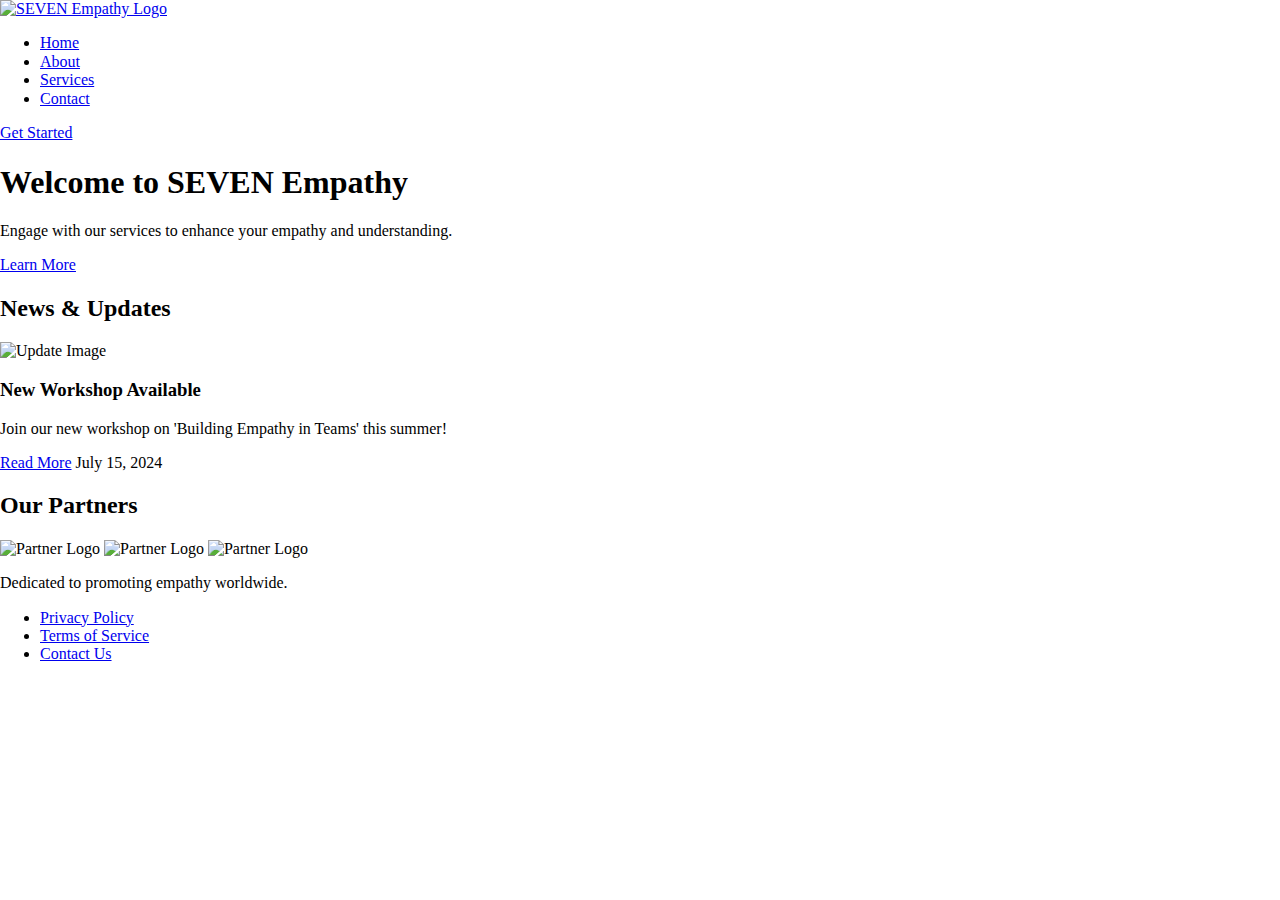
==== components/index.html @ aee9bb56 "Update index.html" ====
<!doctype html>
<html lang="en">
    <head>
        <meta charset="utf-8" />
        <meta name="viewport" content="width=device-width, initial-scale=1.0" />
        <title>Components Library | SEVEN Empathy Case Study</title>
        <link href="../css/normalize.css" rel="stylesheet" />
        <link href="../css/components.css" rel="stylesheet" />
        <link rel="preconnect" href="https://fonts.googleapis.com" />
        <link rel="preconnect" href="https://fonts.gstatic.com" crossorigin />
        <link href="https://fonts.googleapis.com/css2?family=EB+Garamond:ital,wght@0,400..800;1,400..800&family=Open+Sans:ital,wght@0,300..800;1,300..800&display=swap"
            rel="stylesheet"/>
    </head>
    
<body>
    <header class="page-header">
        <div class="logo">
            <a href="#"><img src="../img/logo.png" alt="SEVEN Empathy Logo"></a>
        </div>
        <nav class="header-nav">
            <ul>
                <li><a href="#">Home</a></li>
                <li><a href="#">About</a></li>
                <li><a href="#">Services</a></li>
                <li><a href="#">Contact</a></li>
            </ul>
        </nav>
        <div class="header-button">
            <a href="#" class="btn">Get Started</a>
        </div>
    </header>

    <section class="cover-section">
        <h1>Welcome to SEVEN Empathy</h1>
        <p>Engage with our services to enhance your empathy and understanding.</p>
        <a href="#" class="btn cover-btn">Learn More</a>
    </section>

    <section class="news-updates">
        <h2>News & Updates</h2>
        <div class="news-item">
            <img src="update1.jpg" alt="Update Image">
            <div class="news-content">
                <h3>New Workshop Available</h3>
                <p>Join our new workshop on 'Building Empathy in Teams' this summer!</p>
                <a href="#" class="btn">Read More</a>
                <span class="date">July 15, 2024</span>
            </div>
        </div>
        <!-- Repeat for other news items -->
    </section>

    <section class="partners-section">
        <h2>Our Partners</h2>
        <div class="partners-carousel">
            <img src="partner1.png" alt="Partner Logo">
            <img src="partner2.png" alt="Partner Logo">
            <img src="partner3.png" alt="Partner Logo">
            <!-- Additional logos -->
        </div>
    </section>

    <footer class="site-footer">
        <p>Dedicated to promoting empathy worldwide.</p>
        <nav>
            <ul>
                <li><a href="#">Privacy Policy</a></li>
                <li><a href="#">Terms of Service</a></li>
                <li><a href="#">Contact Us</a></li>
            </ul>
        </nav>
    </footer>
</body>
</html>
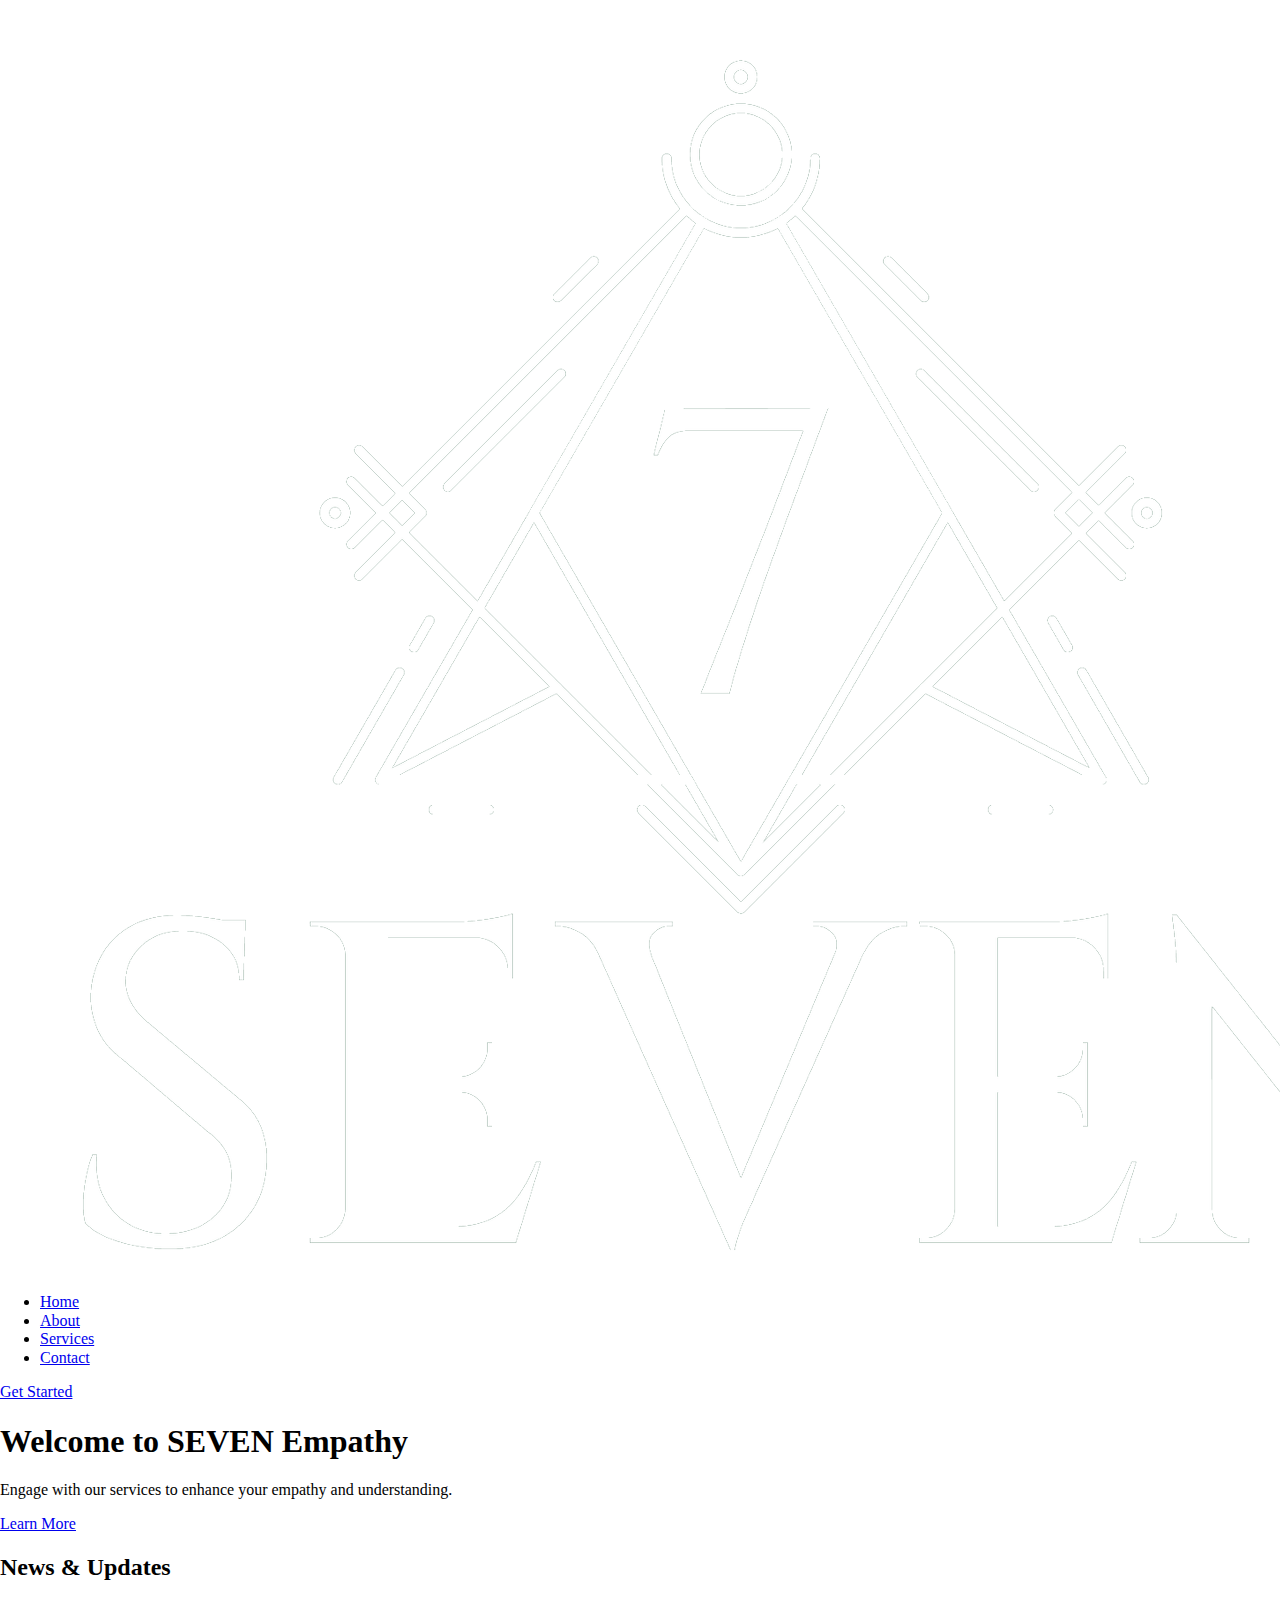
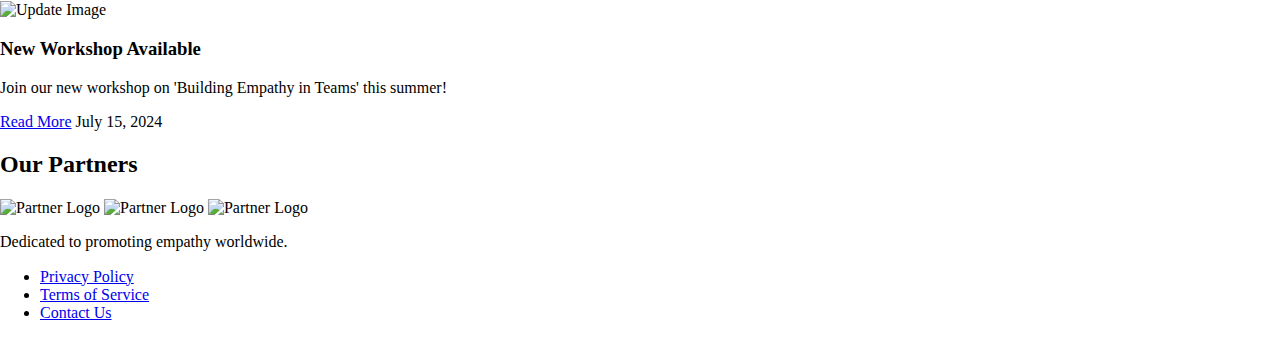
==== commit 56a4e879: "Update index.html" ====
--- a/components/index.html
+++ b/components/index.html
@@ -15,7 +15,7 @@
 <body>
     <header class="page-header">
         <div class="logo">
-            <a href="#"><img src="../img/logo.png" alt="SEVEN Empathy Logo"></a>
+            <a href="#"><img src="img/logo.png" alt="SEVEN Empathy Logo"></a>
         </div>
         <nav class="header-nav">
             <ul>
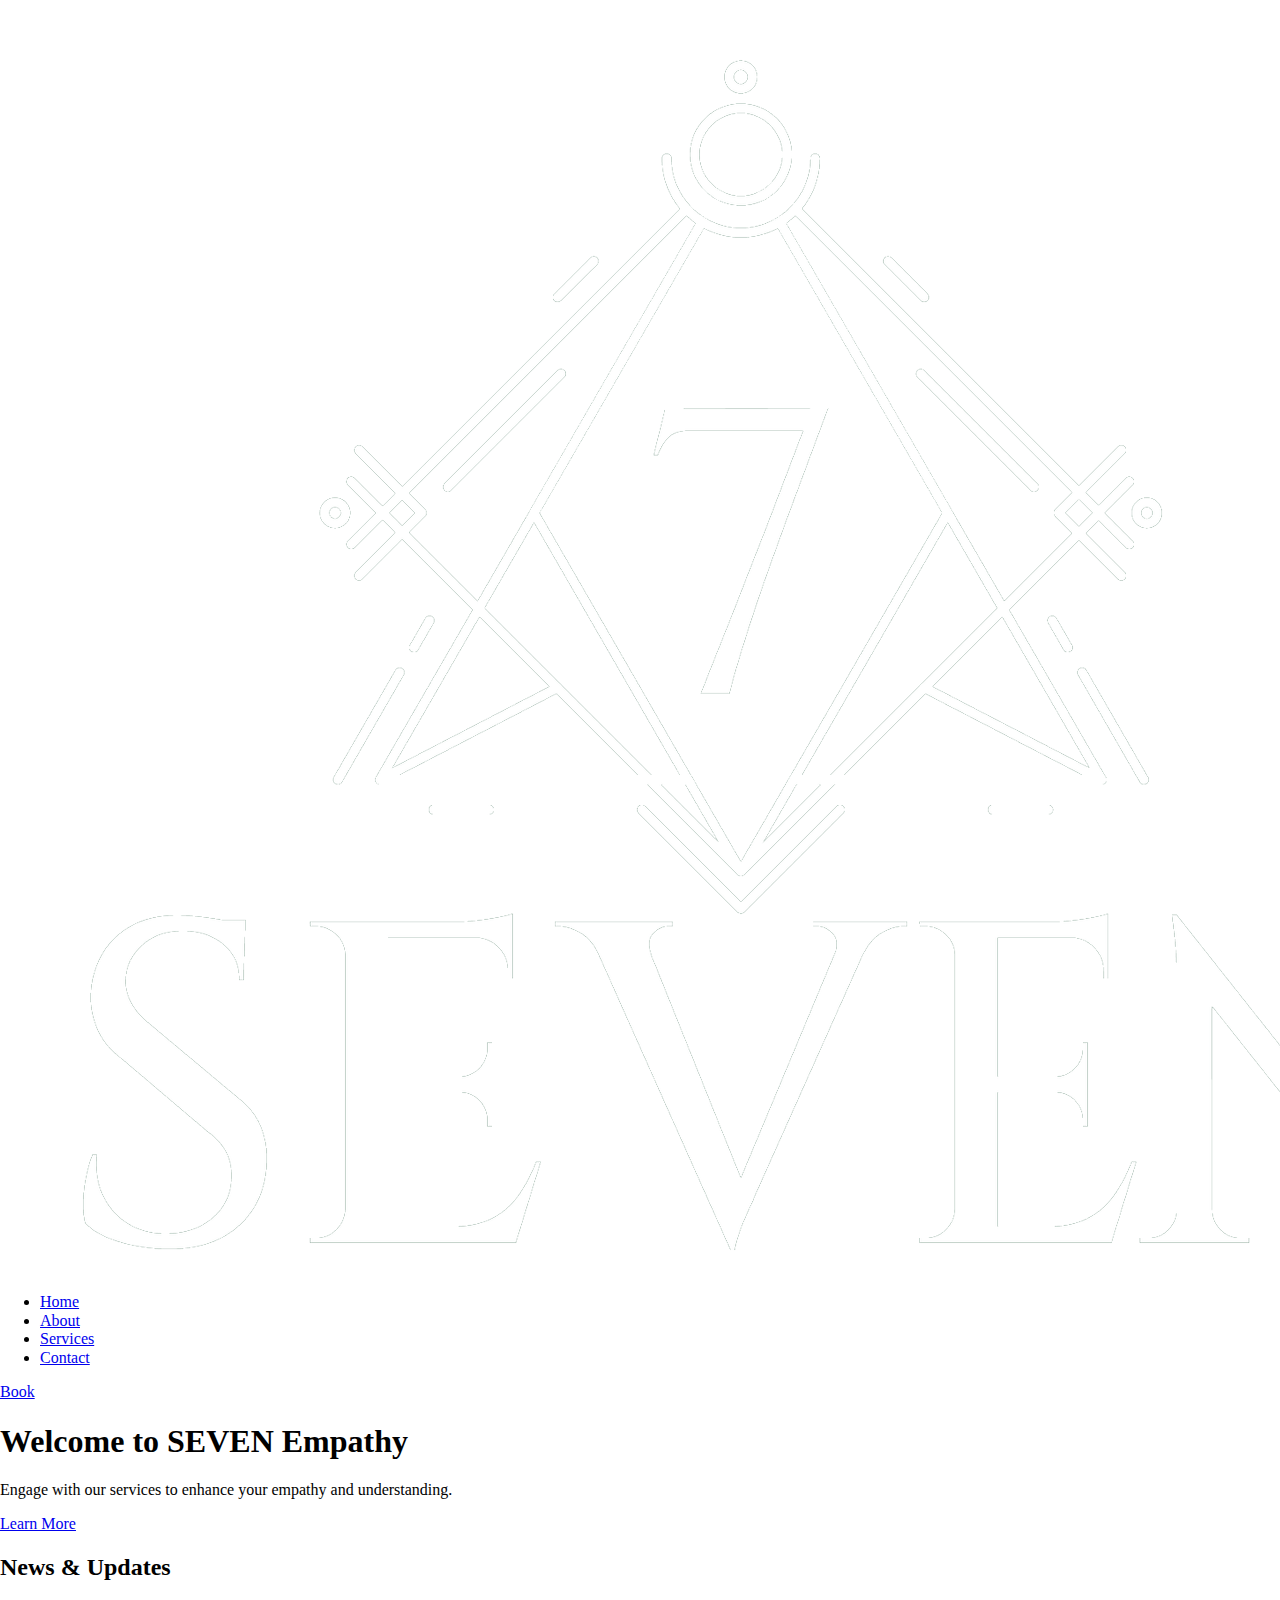
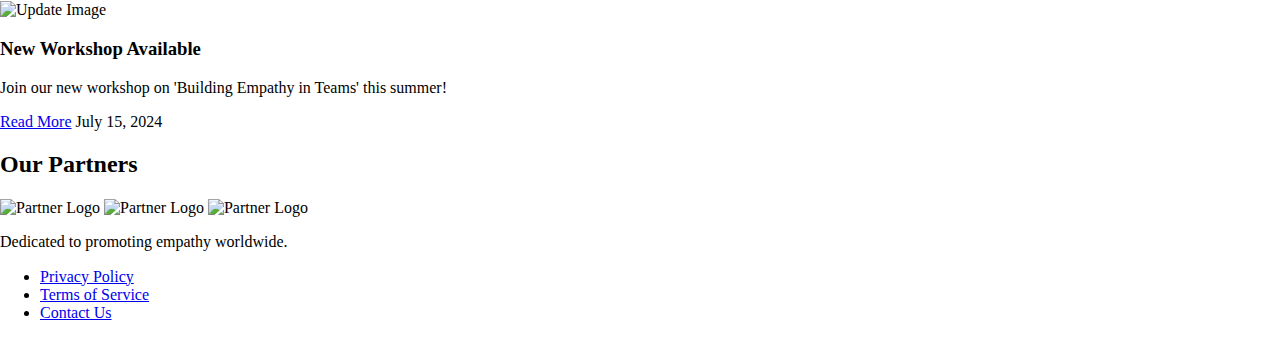
==== commit e21feef7: "Update index.html" ====
--- a/components/index.html
+++ b/components/index.html
@@ -26,7 +26,7 @@
             </ul>
         </nav>
         <div class="header-button">
-            <a href="#" class="btn">Get Started</a>
+            <a href="#" class="btn">Book</a>
         </div>
     </header>
 
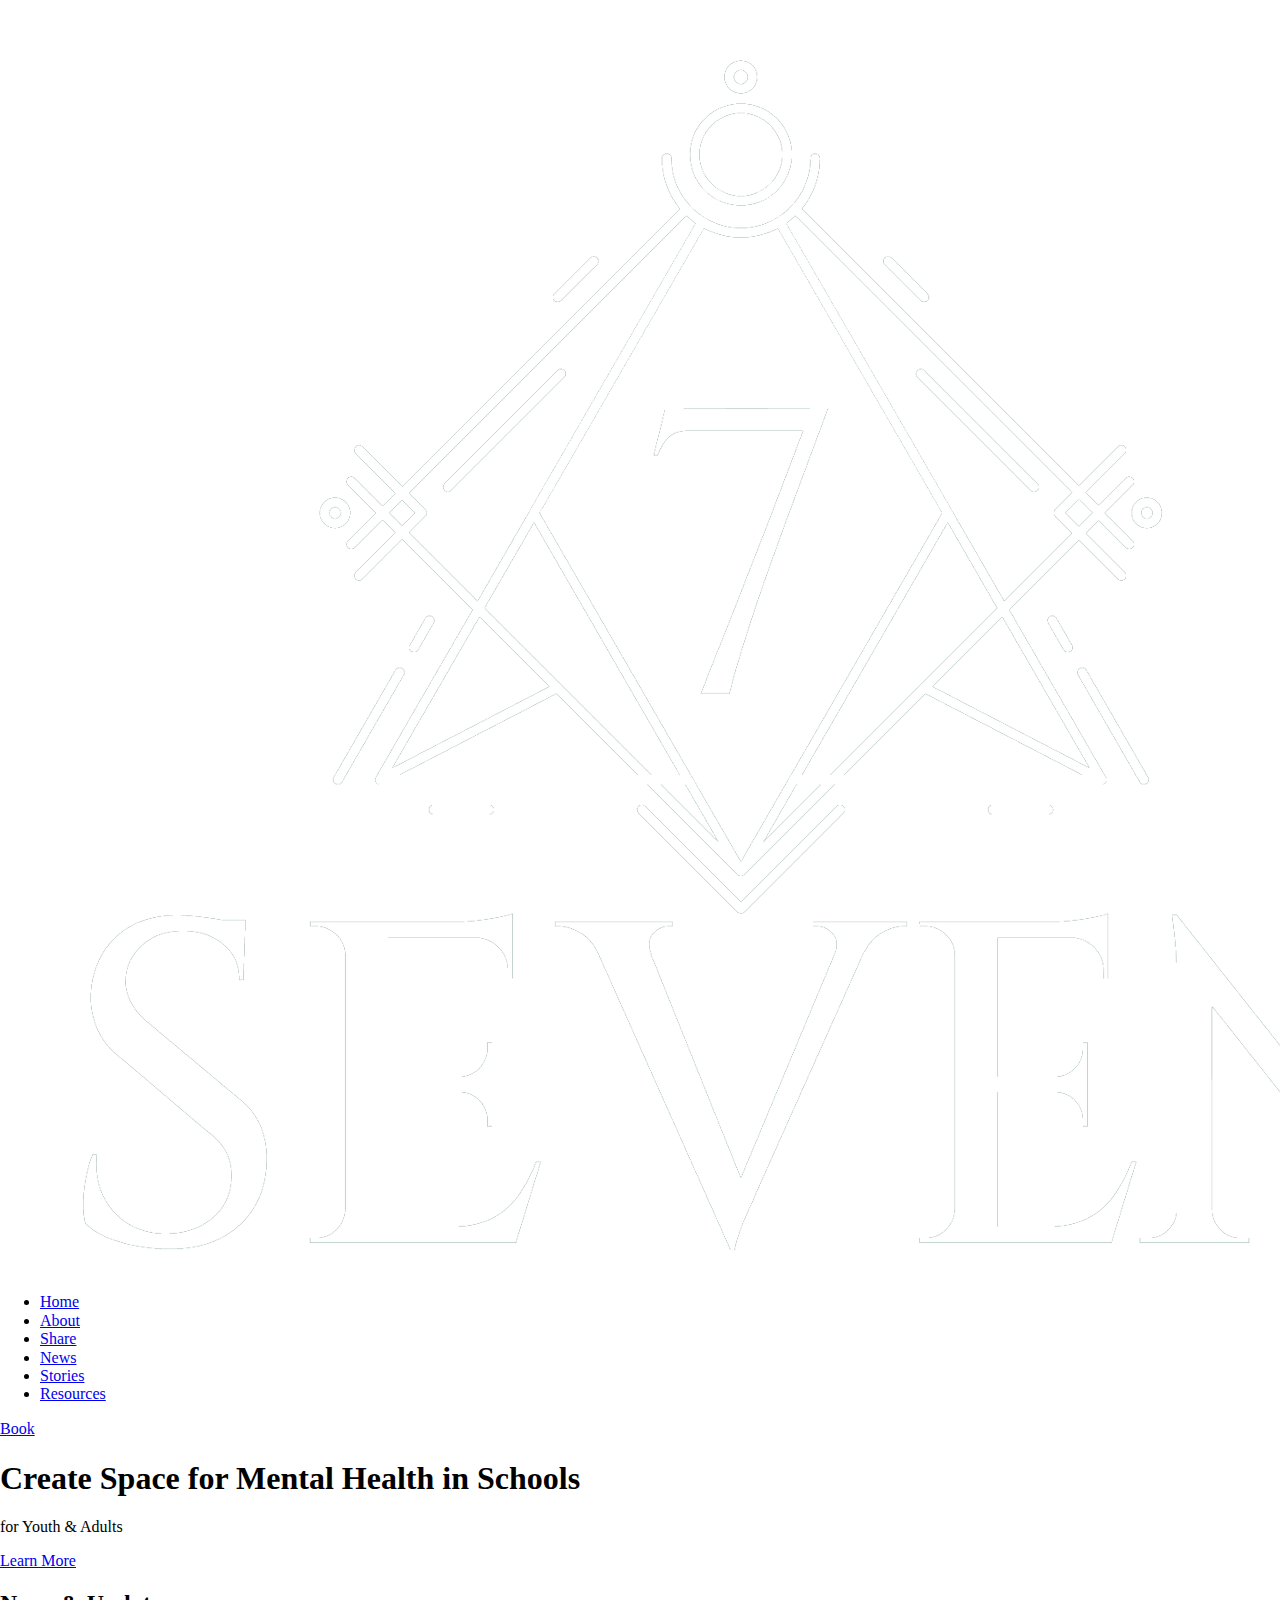
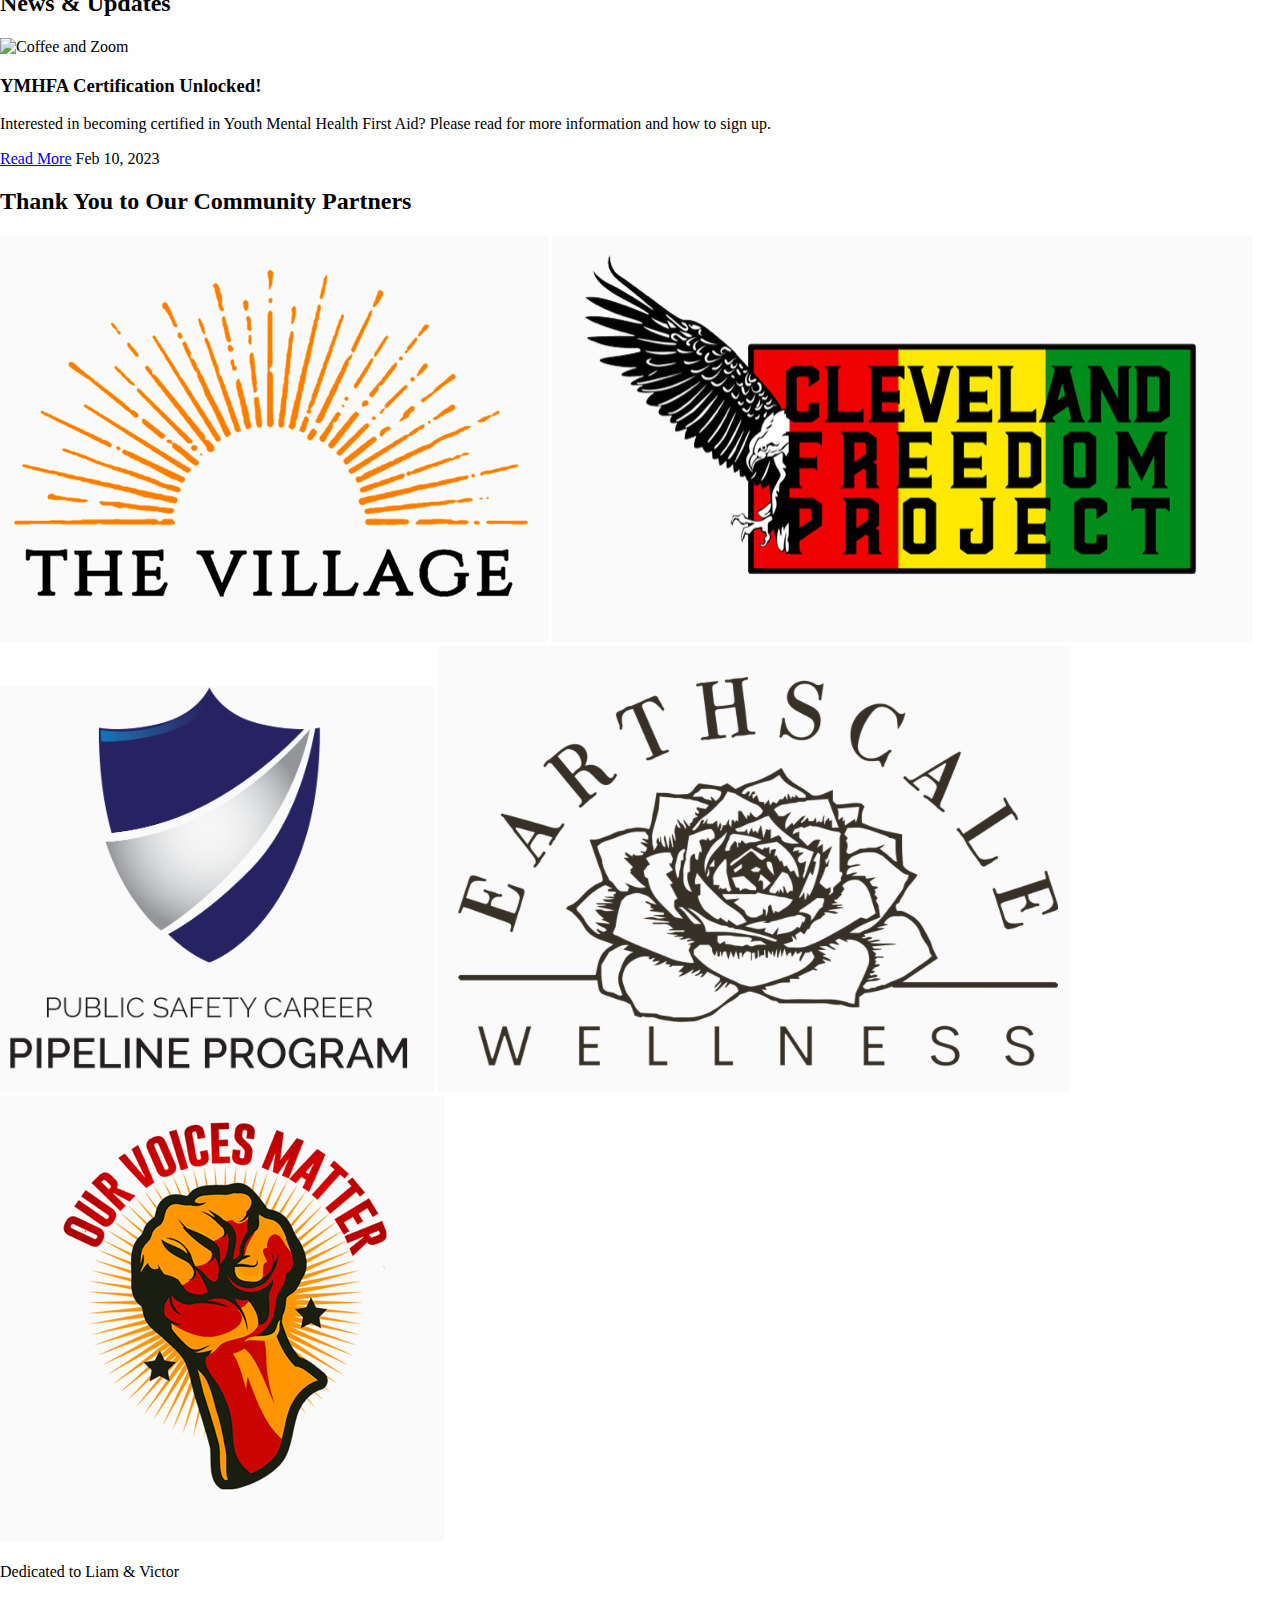
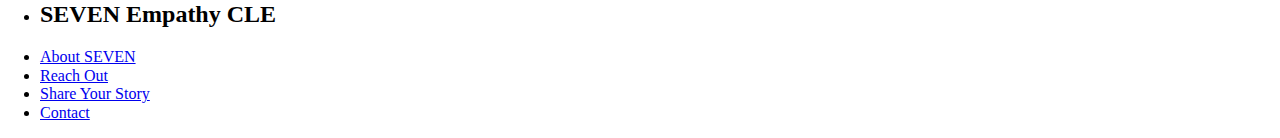
==== commit 1ac2e4d5: "Update index.html" ====
--- a/components/index.html
+++ b/components/index.html
@@ -21,8 +21,10 @@
             <ul>
                 <li><a href="#">Home</a></li>
                 <li><a href="#">About</a></li>
-                <li><a href="#">Services</a></li>
-                <li><a href="#">Contact</a></li>
+                <li><a href="#">Share</a></li>
+                <li><a href="#">News</a></li>
+                <li><a href="#">Stories</a></li>
+                <li><a href="#">Resources</a></li>
             </ul>
         </nav>
         <div class="header-button">
@@ -31,42 +33,44 @@
     </header>
 
     <section class="cover-section">
-        <h1>Welcome to SEVEN Empathy</h1>
-        <p>Engage with our services to enhance your empathy and understanding.</p>
+        <h1>Create Space for Mental Health in Schools</h1>
+        <p>for Youth & Adults</p>
         <a href="#" class="btn cover-btn">Learn More</a>
     </section>
 
     <section class="news-updates">
         <h2>News & Updates</h2>
         <div class="news-item">
-            <img src="update1.jpg" alt="Update Image">
+            <img src="img/page-section__img1.png" alt="Coffee and Zoom">
             <div class="news-content">
-                <h3>New Workshop Available</h3>
-                <p>Join our new workshop on 'Building Empathy in Teams' this summer!</p>
+                <h3>YMHFA Certification Unlocked!</h3>
+                <p>Interested in becoming certified in Youth Mental Health First Aid? Please read for more information and how to sign up.</p>
                 <a href="#" class="btn">Read More</a>
-                <span class="date">July 15, 2024</span>
+                <span class="date">Feb 10, 2023</span>
             </div>
         </div>
-        <!-- Repeat for other news items -->
     </section>
 
     <section class="partners-section">
-        <h2>Our Partners</h2>
+        <h2>Thank You to Our Community Partners</h2>
         <div class="partners-carousel">
-            <img src="partner1.png" alt="Partner Logo">
-            <img src="partner2.png" alt="Partner Logo">
-            <img src="partner3.png" alt="Partner Logo">
-            <!-- Additional logos -->
+            <img src="img/community-partners__logo-1.png" alt="Partner Logo">
+            <img src="img/community-partners__logo-2.png" alt="Partner Logo">
+            <img src="img/community-partners__logo-3.png" alt="Partner Logo">
+            <img src="img/community-partners__logo-4.png" alt="Partner Logo">
+            <img src="img/community-partners__logo-5.png" alt="Partner Logo">
         </div>
     </section>
 
     <footer class="site-footer">
-        <p>Dedicated to promoting empathy worldwide.</p>
+        <p>Dedicated to Liam & Victor</p>
         <nav>
             <ul>
-                <li><a href="#">Privacy Policy</a></li>
-                <li><a href="#">Terms of Service</a></li>
-                <li><a href="#">Contact Us</a></li>
+                <li><h2>SEVEN Empathy CLE</h2></li>
+                <li><a href="#">About SEVEN</a></li>
+                <li><a href="#">Reach Out</a></li>
+                <li><a href="#">Share Your Story</a></li>
+                <li><a href="#">Contact</a></li>
             </ul>
         </nav>
     </footer>
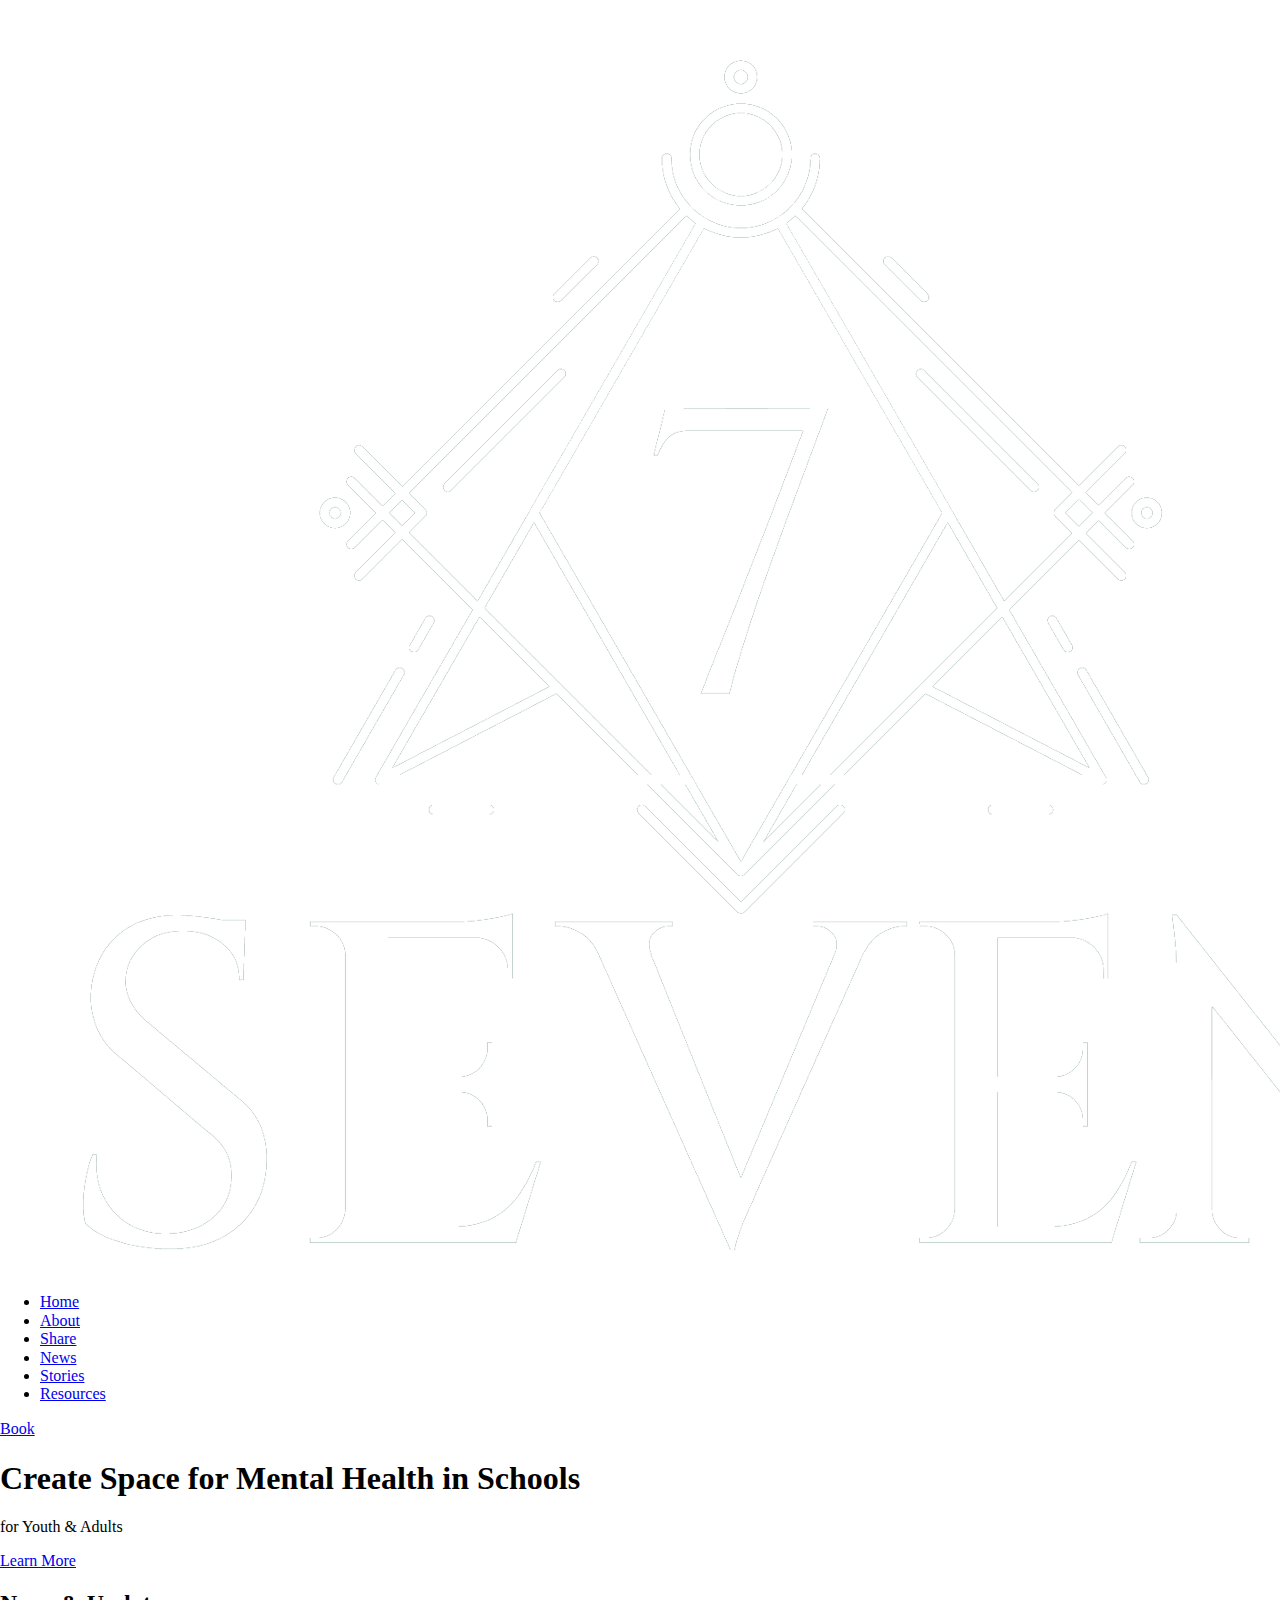
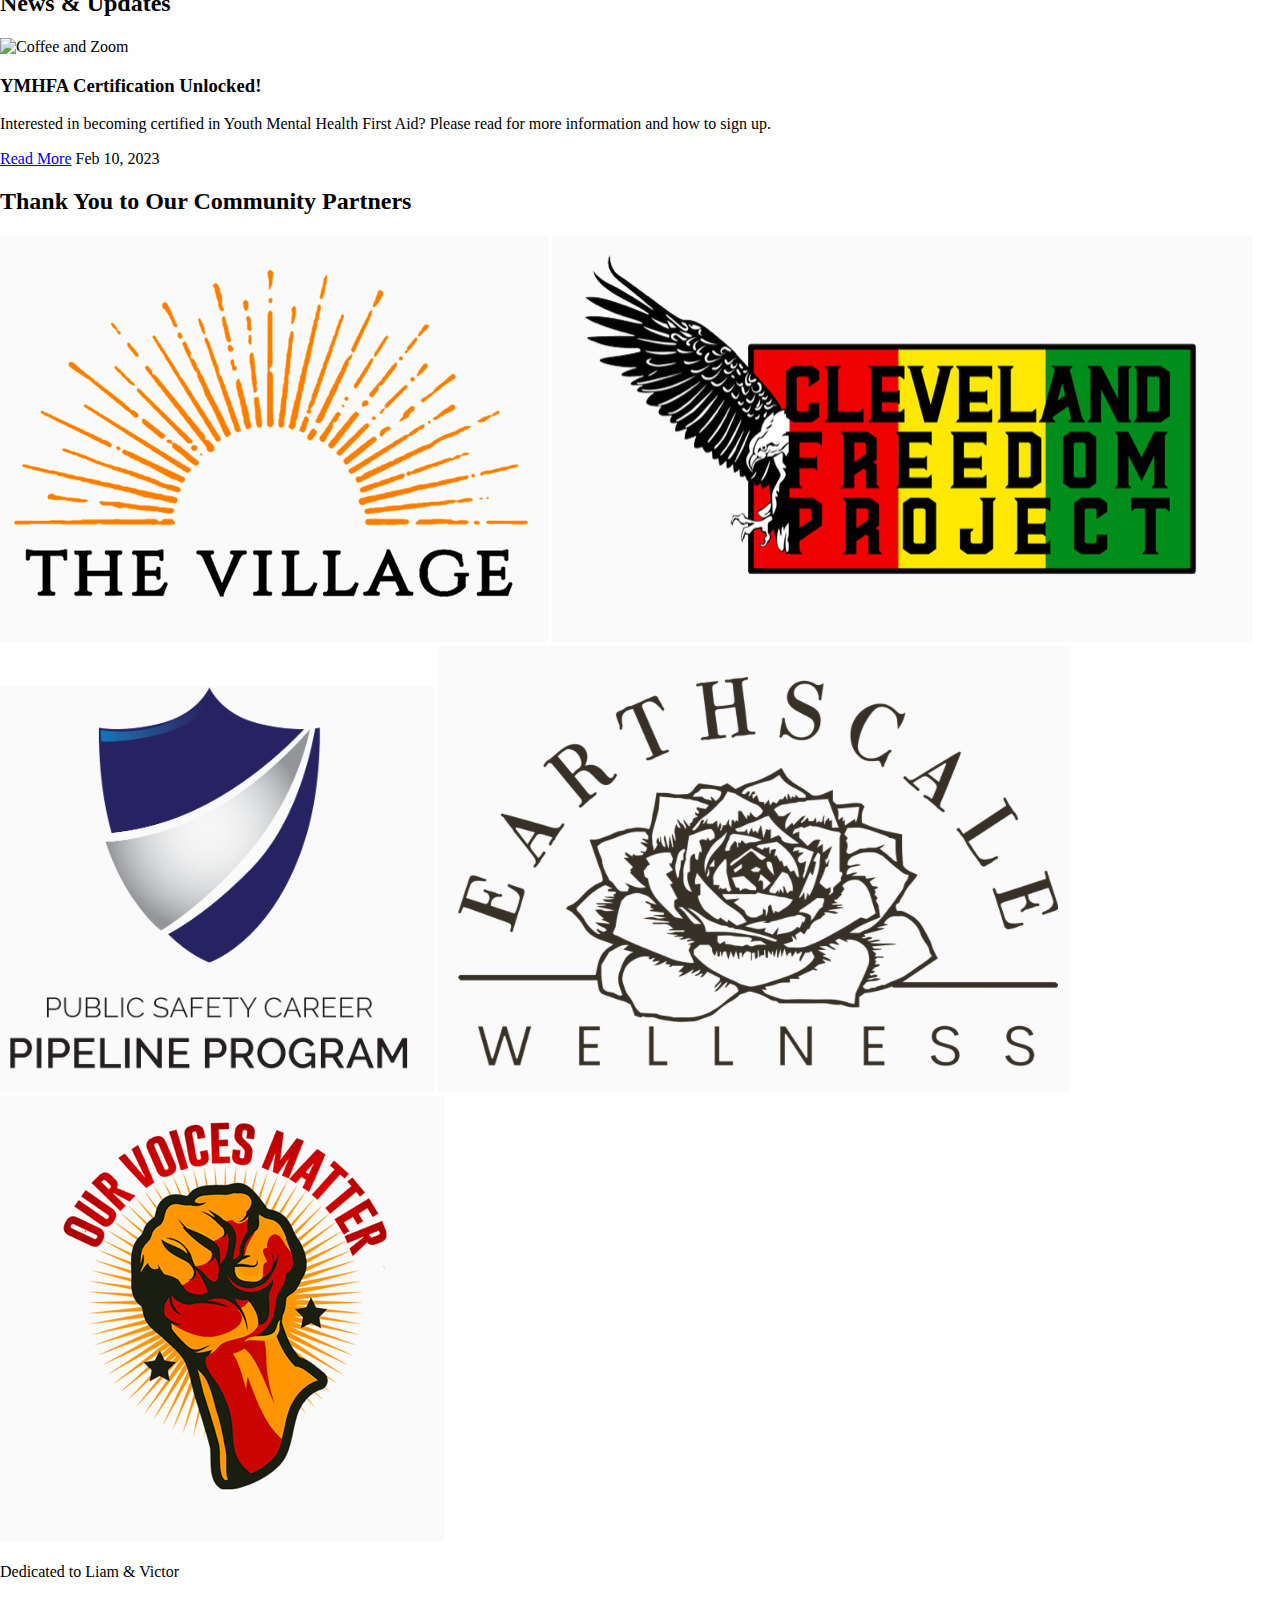
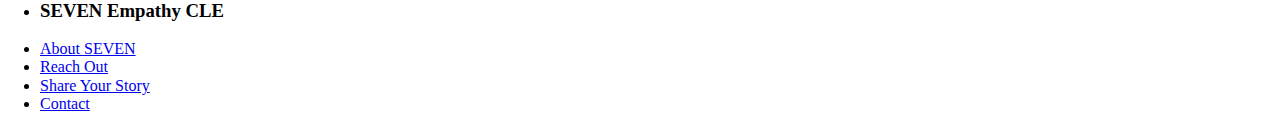
==== commit 8c882a1f: "Update index.html" ====
--- a/components/index.html
+++ b/components/index.html
@@ -5,7 +5,7 @@
         <meta name="viewport" content="width=device-width, initial-scale=1.0" />
         <title>Components Library | SEVEN Empathy Case Study</title>
         <link href="../css/normalize.css" rel="stylesheet" />
-        <link href="../css/components.css" rel="stylesheet" />
+        <link href="../css/index.css" rel="stylesheet" />
         <link rel="preconnect" href="https://fonts.googleapis.com" />
         <link rel="preconnect" href="https://fonts.gstatic.com" crossorigin />
         <link href="https://fonts.googleapis.com/css2?family=EB+Garamond:ital,wght@0,400..800;1,400..800&family=Open+Sans:ital,wght@0,300..800;1,300..800&display=swap"
@@ -66,7 +66,7 @@
         <p>Dedicated to Liam & Victor</p>
         <nav>
             <ul>
-                <li><h2>SEVEN Empathy CLE</h2></li>
+                <li><h3>SEVEN Empathy CLE</h3></li>
                 <li><a href="#">About SEVEN</a></li>
                 <li><a href="#">Reach Out</a></li>
                 <li><a href="#">Share Your Story</a></li>
--- a/css/index.css
+++ b/css/index.css
@@ -0,0 +1 @@
+
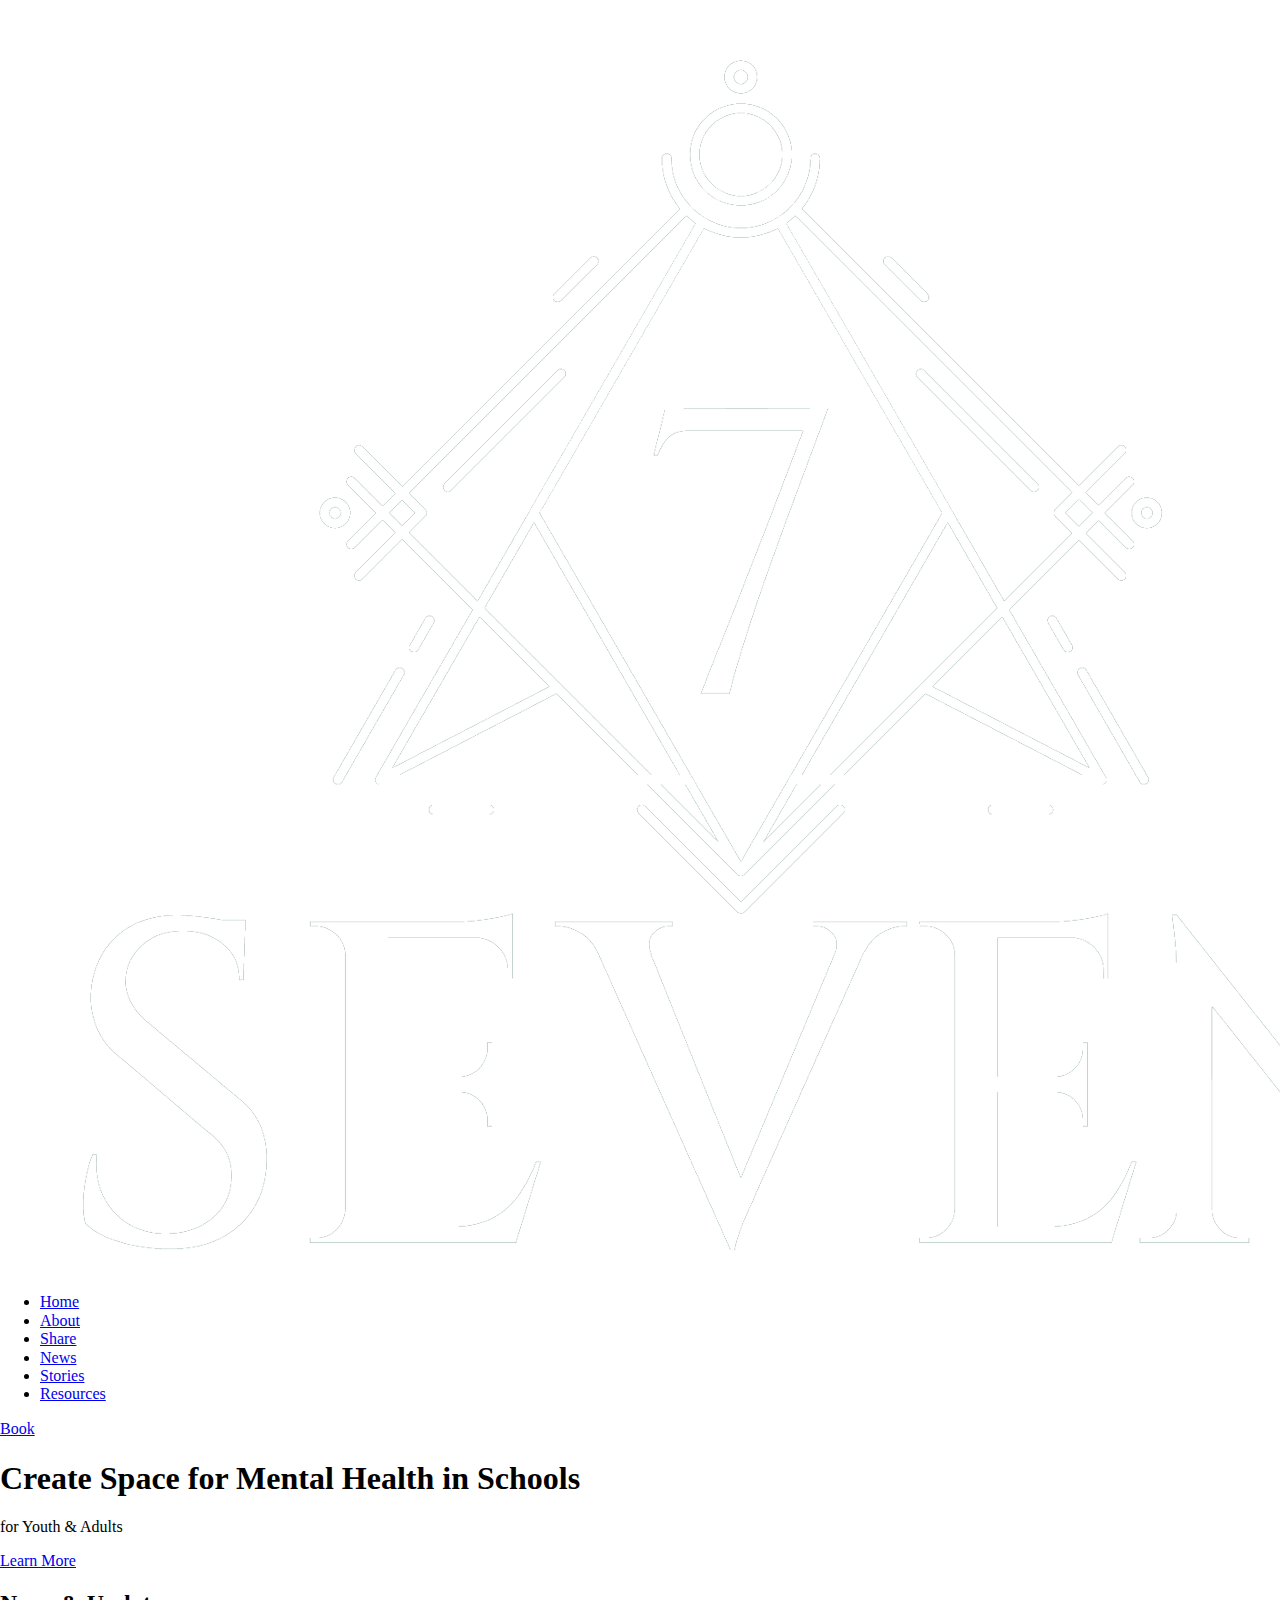
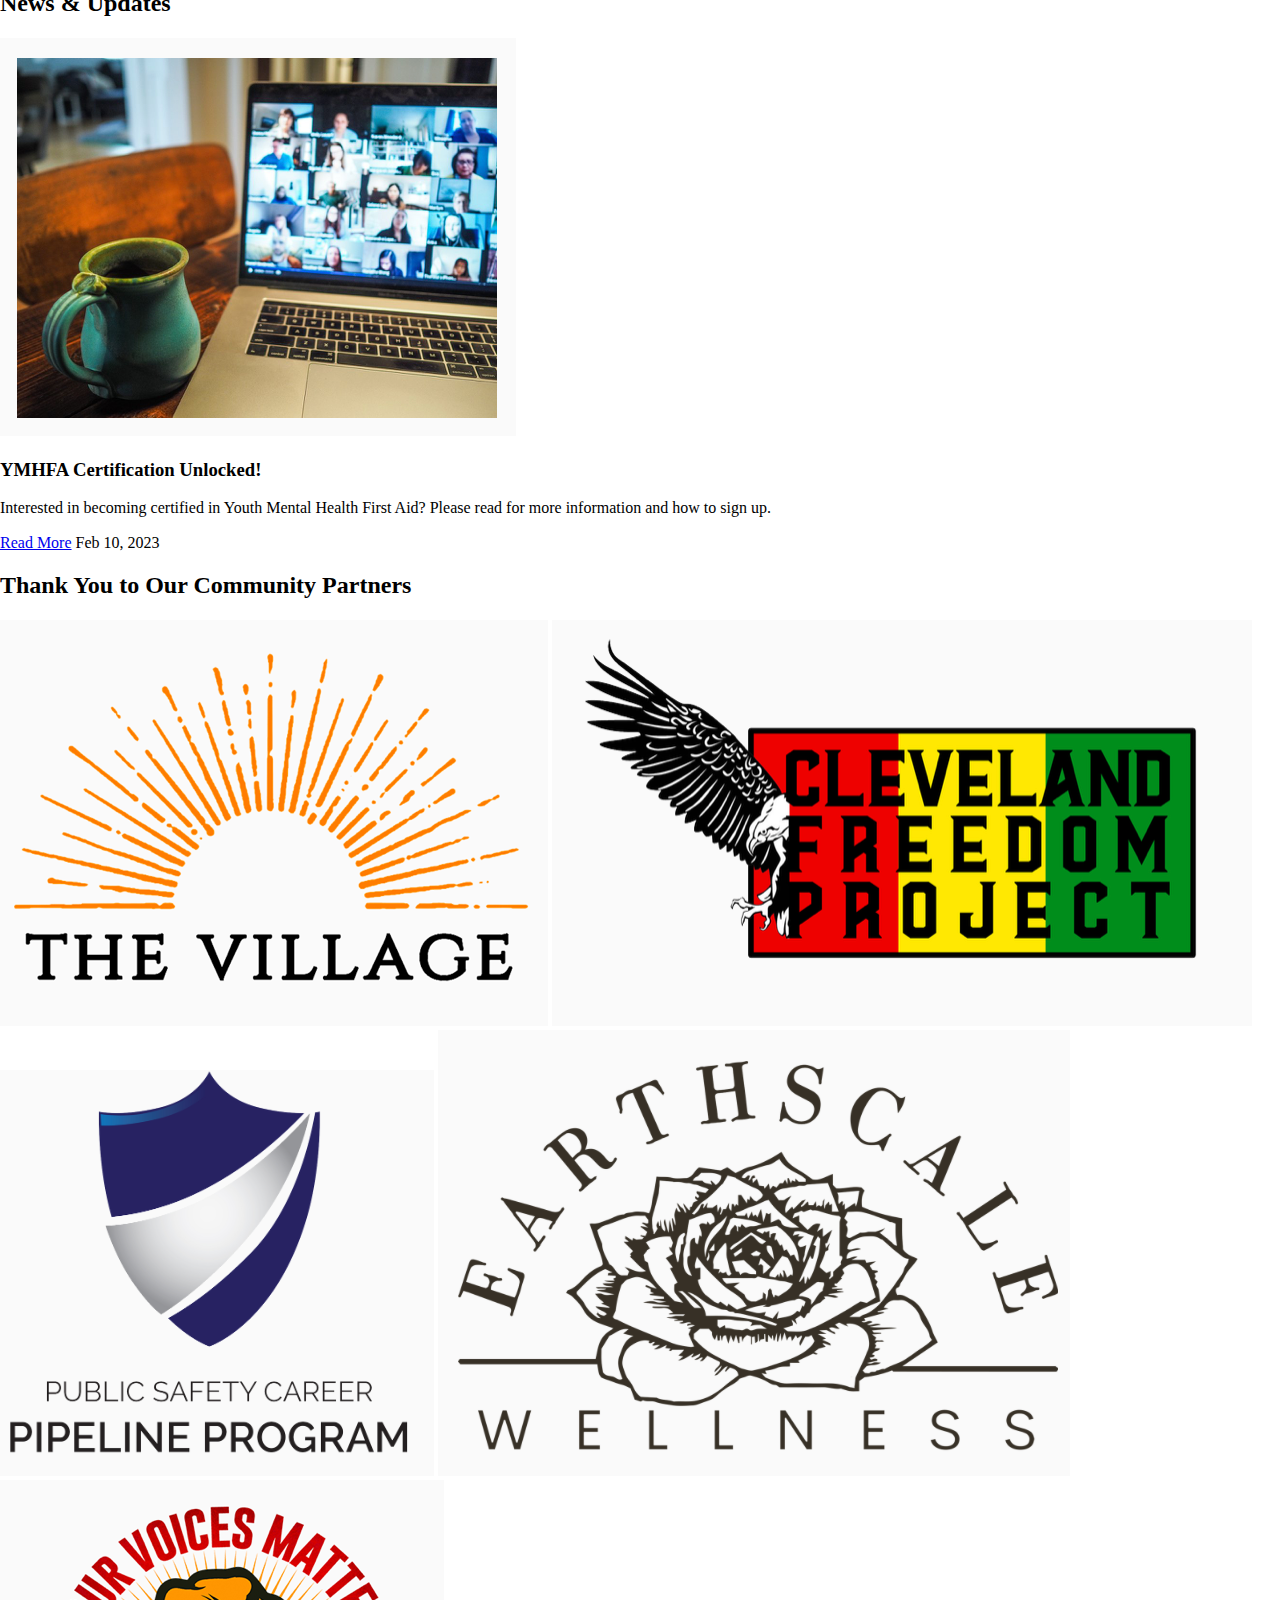
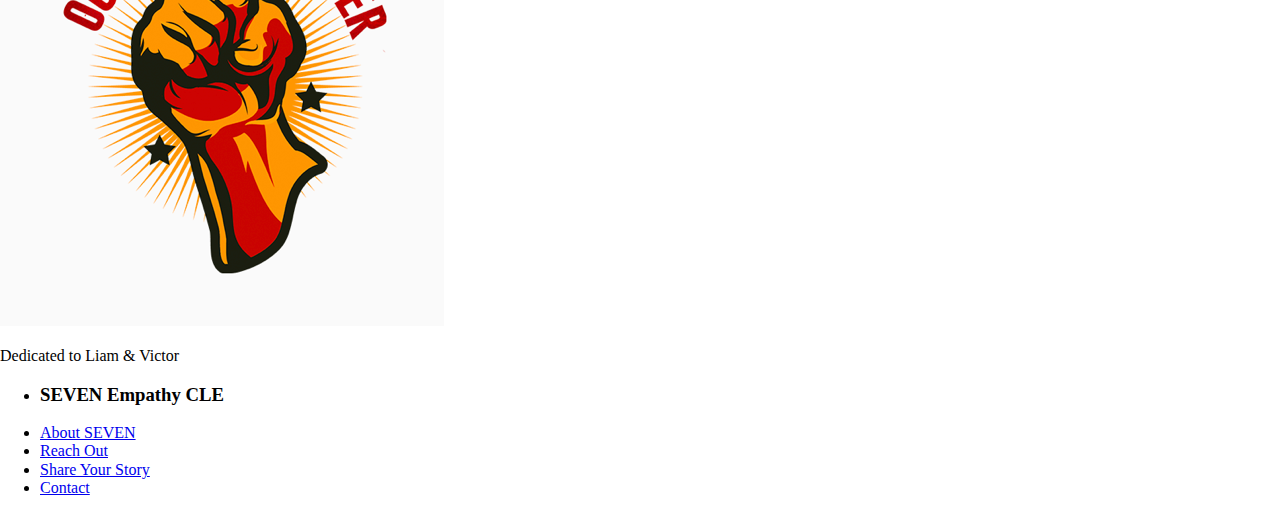
==== commit 055f1ad3: "Update index.html" ====
--- a/components/index.html
+++ b/components/index.html
@@ -41,7 +41,7 @@
     <section class="news-updates">
         <h2>News & Updates</h2>
         <div class="news-item">
-            <img src="img/page-section__img1.png" alt="Coffee and Zoom">
+            <img src="img/page-section__img-1.png" alt="Coffee and Zoom">
             <div class="news-content">
                 <h3>YMHFA Certification Unlocked!</h3>
                 <p>Interested in becoming certified in Youth Mental Health First Aid? Please read for more information and how to sign up.</p>
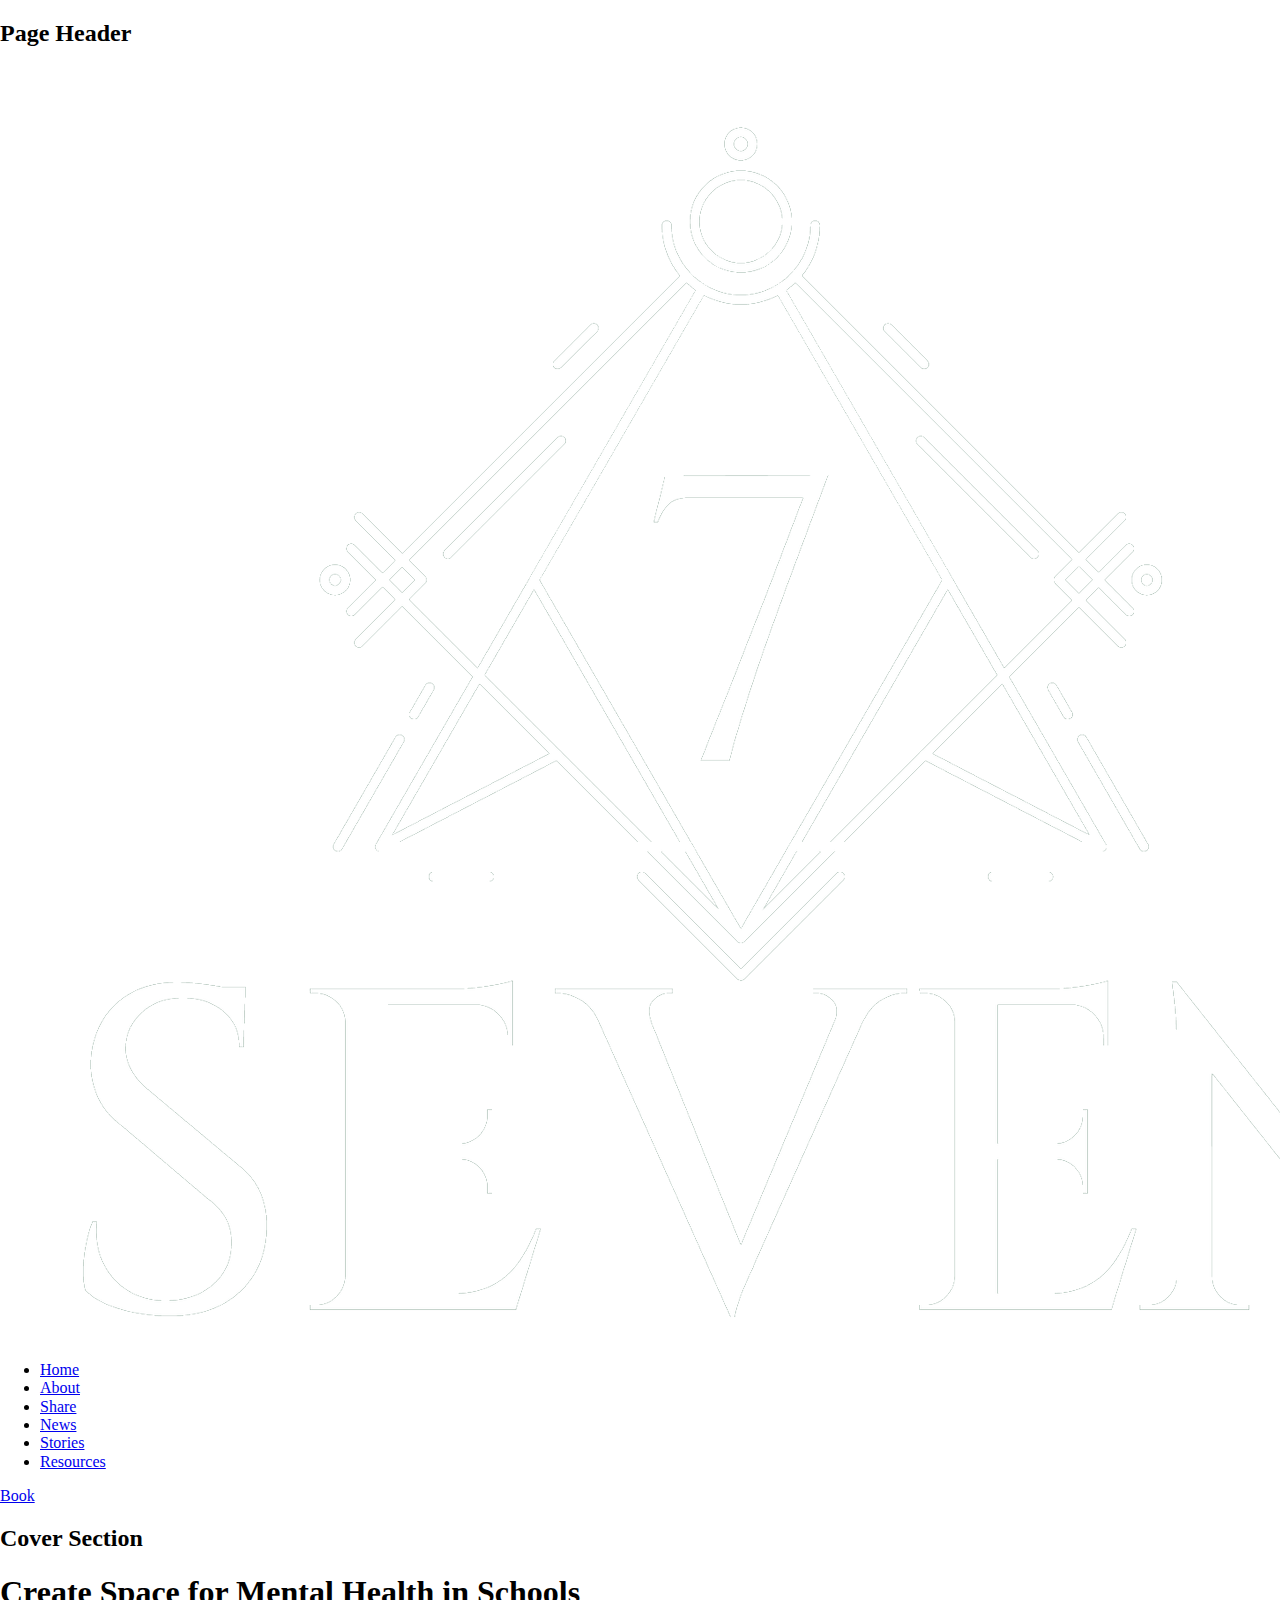
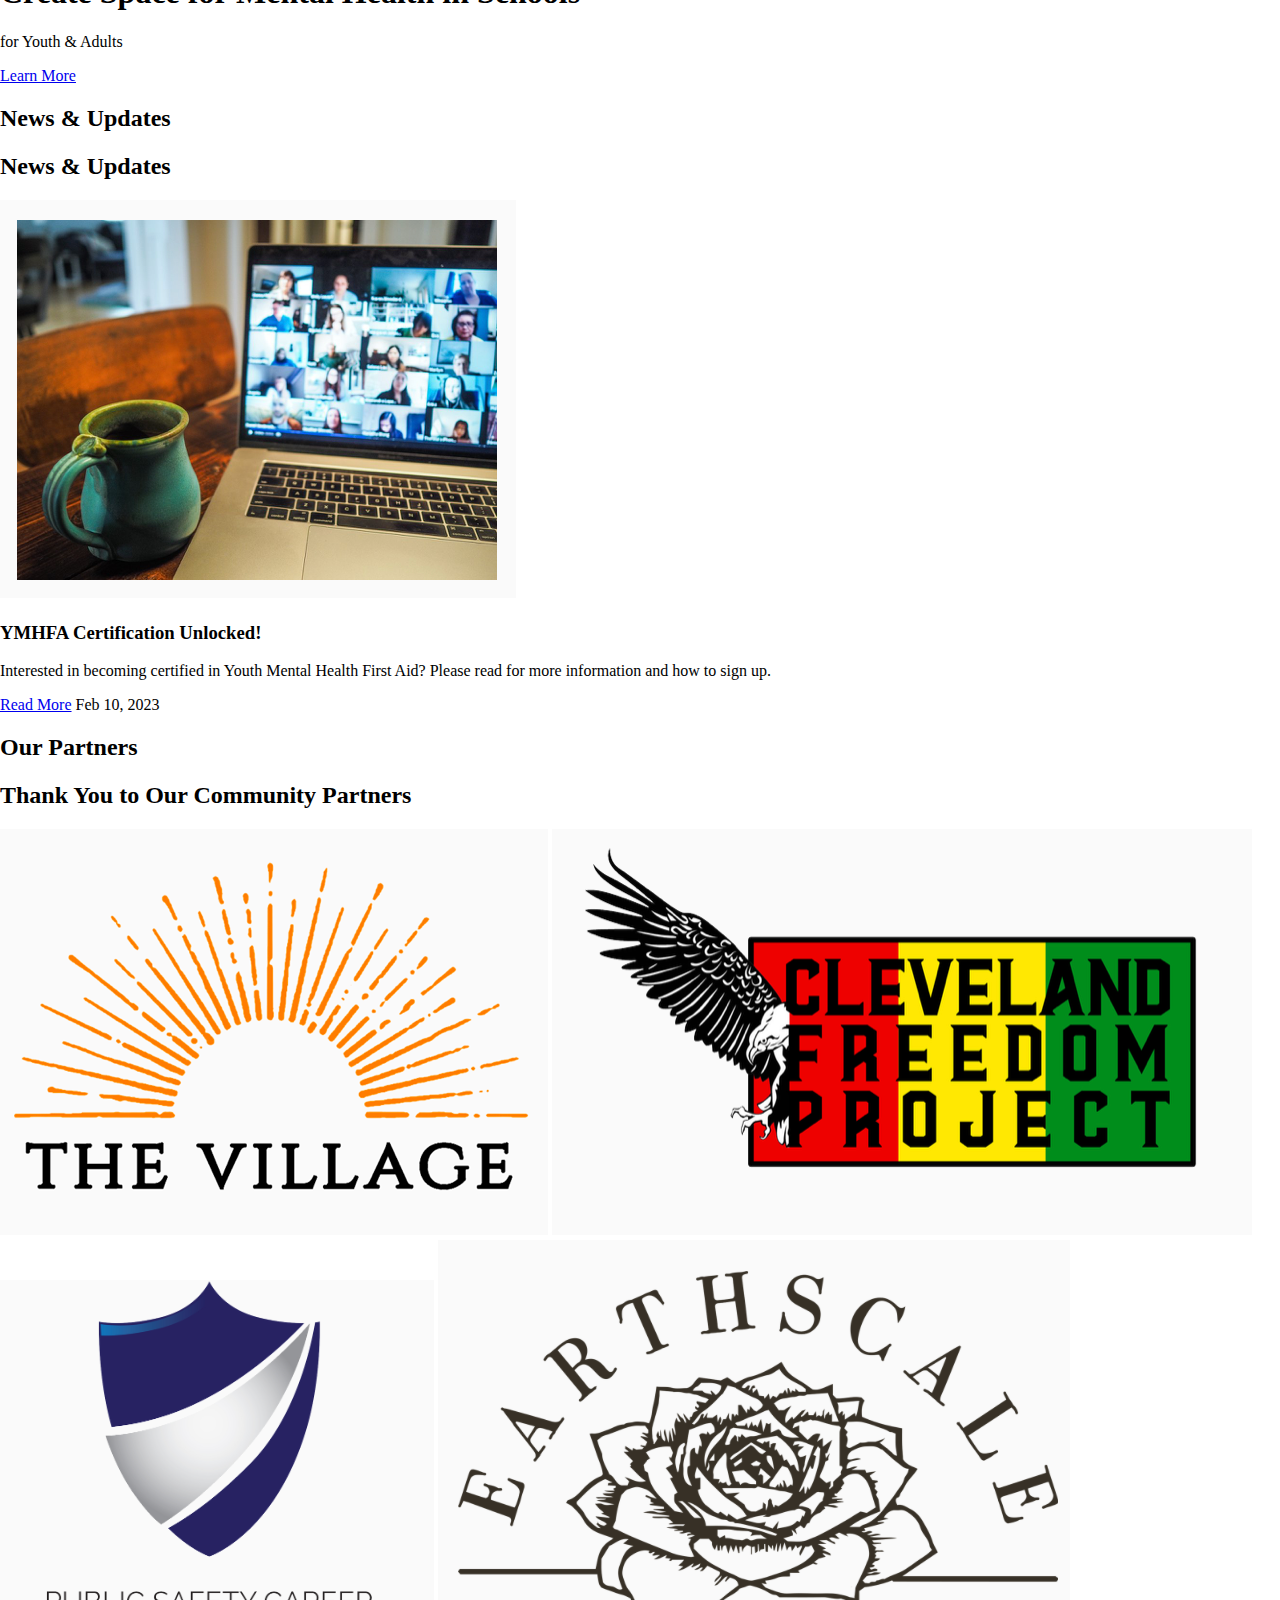
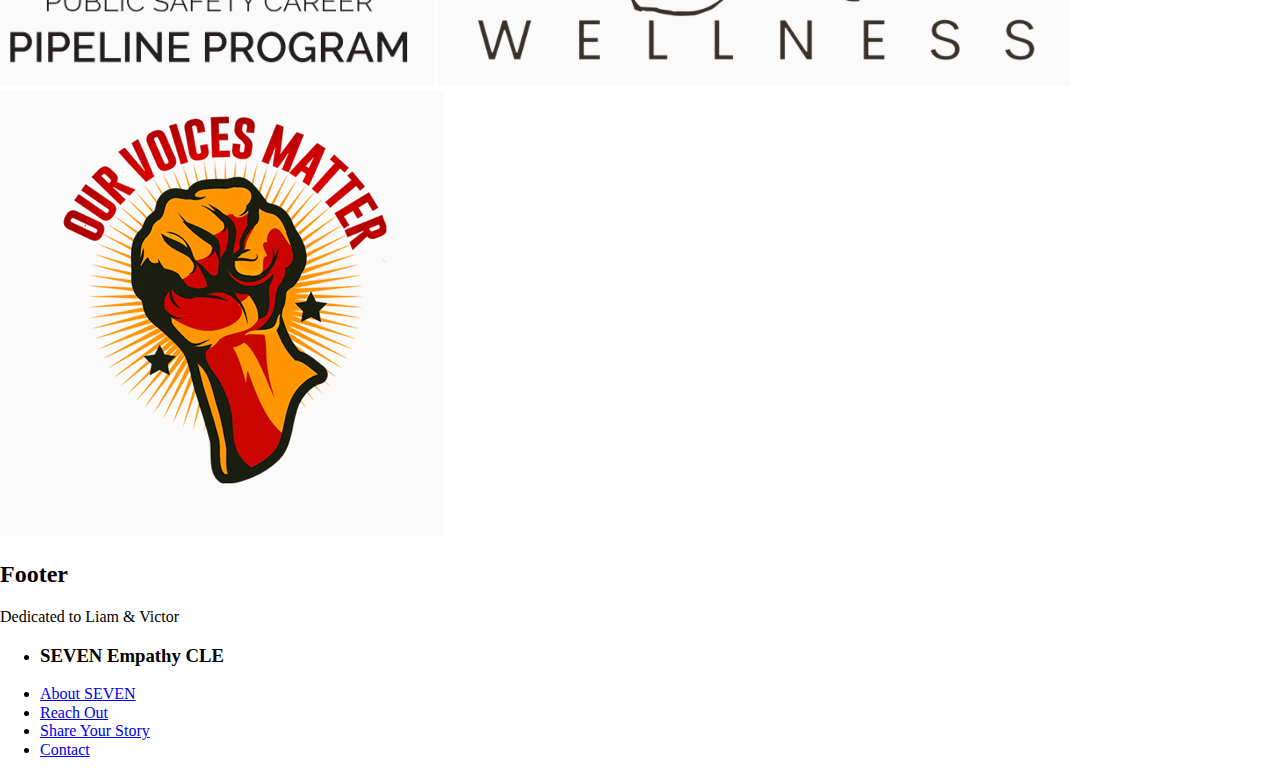
==== commit f27cee3e: "Update index.html" ====
--- a/components/index.html
+++ b/components/index.html
@@ -13,6 +13,7 @@
     </head>
     
 <body>
+    <h2 class="section-heading">Page Header</h2>
     <header class="page-header">
         <div class="logo">
             <a href="#"><img src="img/logo.png" alt="SEVEN Empathy Logo"></a>
@@ -32,12 +33,14 @@
         </div>
     </header>
 
+    <h2 class="section-heading">Cover Section</h2>
     <section class="cover-section">
         <h1>Create Space for Mental Health in Schools</h1>
         <p>for Youth & Adults</p>
         <a href="#" class="btn cover-btn">Learn More</a>
     </section>
 
+    <h2 class="section-heading">News & Updates</h2>
     <section class="news-updates">
         <h2>News & Updates</h2>
         <div class="news-item">
@@ -51,6 +54,7 @@
         </div>
     </section>
 
+    <h2 class="section-heading">Our Partners</h2>
     <section class="partners-section">
         <h2>Thank You to Our Community Partners</h2>
         <div class="partners-carousel">
@@ -62,6 +66,7 @@
         </div>
     </section>
 
+    <h2 class="section-heading">Footer</h2>
     <footer class="site-footer">
         <p>Dedicated to Liam & Victor</p>
         <nav>
